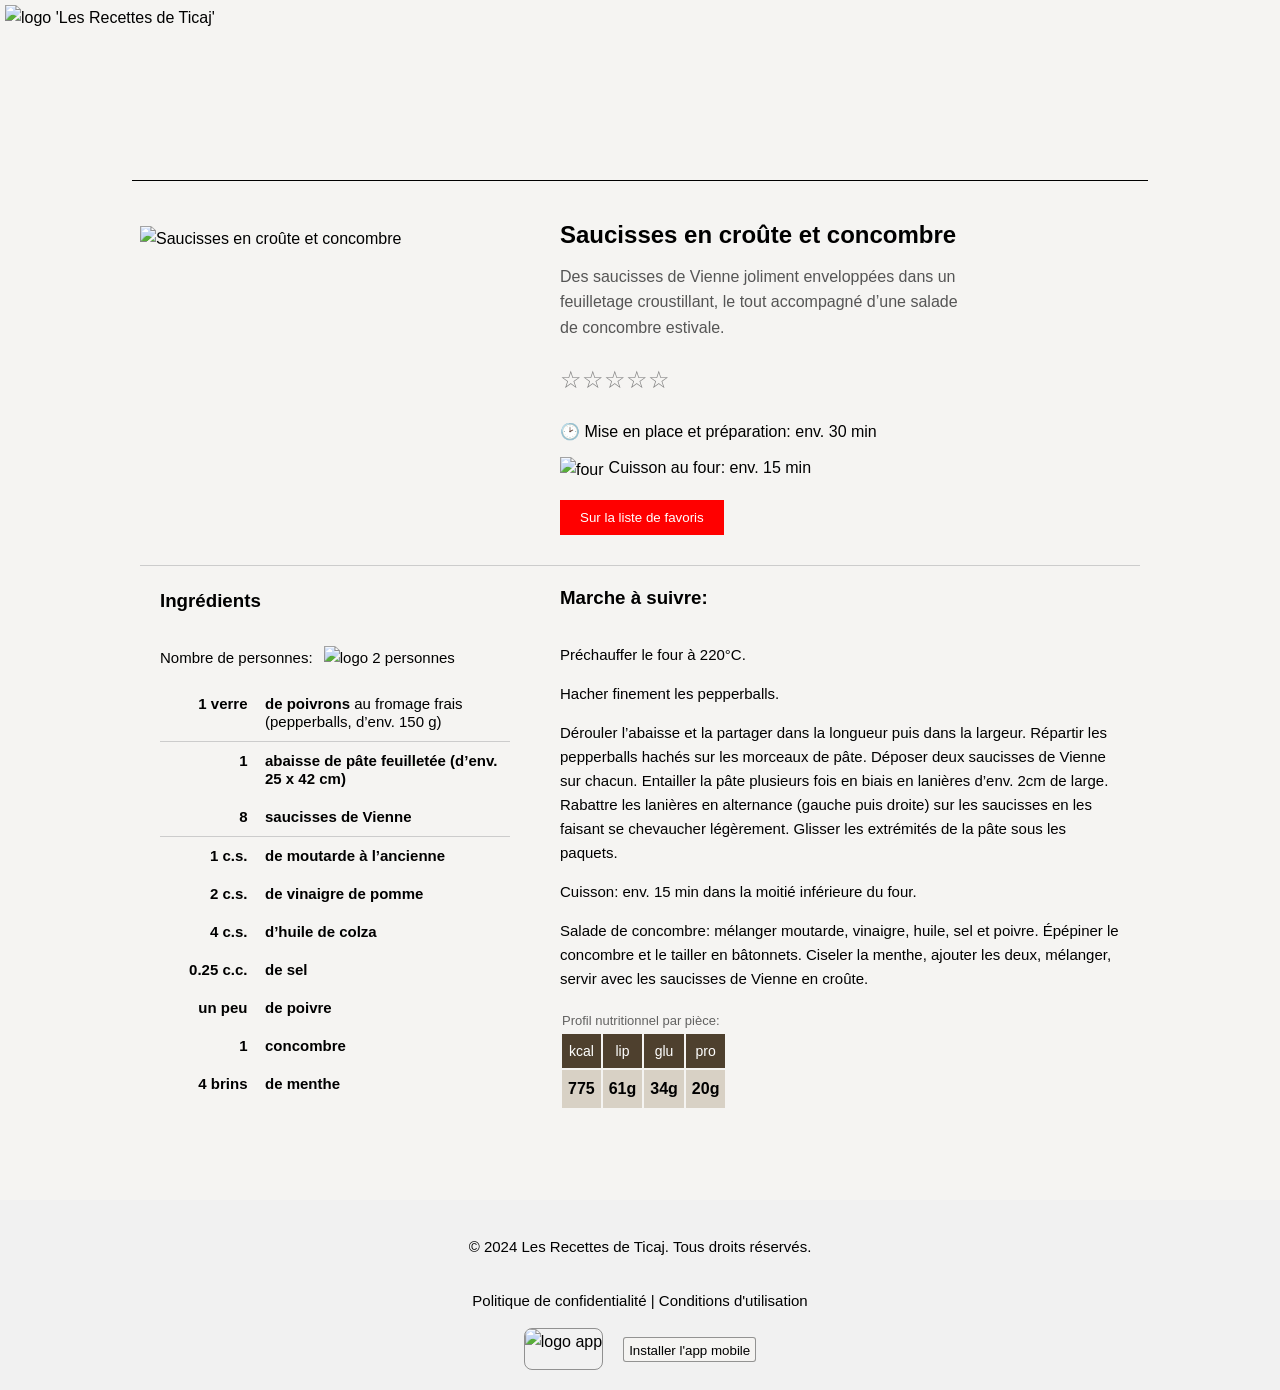
==== Recette-1/index.html @ 52bec18b "Update index.html" ====
<!DOCTYPE html>
<html lang="fr" >
<head>
  <meta charset="UTF-8">
  <title>Recette 1</title>   <!-- Numéro de recette -->
  <link rel="stylesheet" href="./style.css">
  <link rel="manifest" href="/Recette/manifest.json">
  <meta name="theme-color" content="#000000">
  <meta name="viewport" content="width=device-width, initial-scale=1.0">
</head>
<body pageId="recette-1">  <!-- Numéro de recette -->
  <header>
    <img src="/Recette/logo.png" alt="logo 'Les Recettes de Ticaj'" class="logo-titre">
    <div class="divider"></div>
  </header>
    <div class="container">
        <div class="recipe-header">
            <img src="https://ww2.bettybossi.ch/static/rezepte/x/bb_piba210503_0110a_x.jpg" alt="Saucisses en croûte et concombre">  <!-- Image recette + alt -->
            <div class="recipe-info">
                <div class="recipe-title">Saucisses en croûte et concombre</div>  <!-- Titre recette -->
                <div class="recipe-description">Des saucisses de Vienne joliment enveloppées dans un feuilletage croustillant, le tout accompagné d’une salade de concombre estivale.</div>  <!-- Description recette -->
                <div class="rating">
                    <span class="star" data-value="1">☆</span>
                    <span class="star" data-value="2">☆</span>
                    <span class="star" data-value="3">☆</span>
                    <span class="star" data-value="4">☆</span>
                    <span class="star" data-value="5">☆</span>
                </div>
                <div class="recipe-details">
                    <div>🕑 Mise en place et préparation: env. 30 min</div>  <!-- Durée préparation -->
                    <div><img src="https://th.bing.com/th/id/R.66063be64436075026a0fe20533caea1?rik=%2b2SmCnK7qxietQ&riu=http%3a%2f%2ffreevector.co%2fwp-content%2fuploads%2f2012%2f04%2f1631-cooking-oven2.png&ehk=A4I8QOgE1swEpqWzOtgA43qfs8da%2fOmv6b03I%2bsmJ6I%3d&risl=&pid=ImgRaw&r=0&sres=1&sresct=1" alt="four" id="four"></img>Cuisson au four: env. 15 min</div>
                </div>
                <div class="buttons">
                    <button class="favorite-button" id="favorite-button" data-id="1">Sur la liste de favoris</button>  <!-- Numéro data-id -->
                </div>
            </div>
      </div>
          <div class="ingredients-instructions">
            <div class="ingredients">
                <h3>Ingrédients</h3>
              <p>Nombre de personnes: <img src="https://www.shareicon.net/data/512x512/2015/10/29/663979_users_512x512.png" alt="logo 2 personnes" class="logo2pers"></img></p>
                <div class="ingredient-list">
                    <div class="ingredient-row souligne">
                        <div class="quantity">1 verre</div>  <!-- Début Quantités -->
                        <div class="ingredient">de poivrons <span class="normal">au fromage frais (pepperballs, d’env. 150 g)</span></div>  <!-- Début Ingrédients -->
                    </div>
                    <div class="ingredient-row">
                        <div class="quantity">1</div>
                        <div class="ingredient">abaisse de pâte feuilletée (d’env. 25 x 42 cm)</div>
                    </div>
                    <div class="ingredient-row souligne">
                        <div class="quantity">8</div>
                        <div class="ingredient">saucisses de Vienne</div>
                    </div>
                    <div class="ingredient-row">
                        <div class="quantity">1 c.s.</div>
                        <div class="ingredient">de moutarde à l’ancienne</div>
                    </div>
                    <div class="ingredient-row">
                        <div class="quantity">2 c.s.</div>
                        <div class="ingredient">de vinaigre de pomme</div>
                    </div>
                    <div class="ingredient-row">
                        <div class="quantity">4 c.s.</div>
                        <div class="ingredient">d’huile de colza</div>
                    </div>
                    <div class="ingredient-row">
                        <div class="quantity">0.25 c.c.</div>
                        <div class="ingredient">de sel</div>
                    </div>
                    <div class="ingredient-row">
                        <div class="quantity">un peu</div>
                        <div class="ingredient">de poivre</div>
                    </div>
                    <div class="ingredient-row">
                        <div class="quantity">1</div>
                        <div class="ingredient">concombre</div>
                    </div>
                    <div class="ingredient-row">
                        <div class="quantity">4 brins</div>  <!-- Fin Quantités -->
                        <div class="ingredient">de menthe</div>  <!-- Fin Ingrédients -->
                    </div>
                </div>
            </div>
            <div class="instructions">
                <h3>Marche à suivre:</h3>
                <p>Préchauffer le four à 220°C.</p>   <!-- Début Instructions -->
                <p>Hacher finement les pepperballs.</p>
                <p>Dérouler l’abaisse et la partager dans la longueur puis dans la largeur. Répartir les pepperballs hachés sur les morceaux de pâte. Déposer deux saucisses de Vienne sur chacun. Entailler la pâte plusieurs fois en biais en lanières d’env. 2cm de large. Rabattre les lanières en alternance (gauche puis droite) sur les saucisses en les faisant se chevaucher légèrement. Glisser les extrémités de la pâte sous les paquets.</p>
                <p>Cuisson: env. 15 min dans la moitié inférieure du four.</p>
                <p>Salade de concombre: mélanger moutarde, vinaigre, huile, sel et poivre. Épépiner le concombre et le tailler en bâtonnets. Ciseler la menthe, ajouter les deux, mélanger, servir avec les saucisses de Vienne en croûte.</p>  <!-- Fin Instructions -->
          <div class="nutrition">
          <table class="table">
            <caption>Profil nutritionnel par pièce:</caption>
            <thead>
              <tr class="tr">
                <td class="th">kcal</td>
                <td class="th">lip</td>
                <td class="th">glu</td>
                <td class="th">pro</td>
              </tr>
            </thead>
            <tbody>
              <tr class="tr">
                <th class="td">775 </th>  <!-- kcal -->
                <th class="td">61g </th>  <!-- lip -->
                <th class="td">34g </th>  <!-- glu -->
                <th class="td">20g </th>  <!-- pro -->
            </tbody>
          </table>
         </div>
    </div>
        </div>
  </div>
    <footer>
        <div class="footer-content">
                <p>&copy; 2024 Les Recettes de Ticaj. Tous droits réservés.</p>
                <p><a class="terms" href="privacy-policy.html">Politique de confidentialité</a> | <a class="terms" href="terms.html">Conditions d'utilisation</a></p>
          <div class="container-footer"><img src="/Recette/logo/logo_carre.png" alt="logo app" class="logo-app"><button id="installButton">Installer l'app mobile</button>
            </div>
    </footer>
    <script src="script.js"></script>
  <script>
    // Enregistrement du service worker
    if ('serviceWorker' in navigator) {
      window.addEventListener('load', function() {
        navigator.serviceWorker.register('/Recette/service-worker.js').then(function(registration) {
          console.log('ServiceWorker registration successful with scope: ', registration.scope);
        }, function(err) {
          console.log('ServiceWorker registration failed: ', err);
        });
      });
    }
  </script>
</body>
</html>
---- Recette-1/style.css ----
body {
    font-family: Arial, sans-serif;
    line-height: 1.6;
    margin: 0;
    padding: 0;
    background-color: rgba(245,244,242,255);
}

header {
    background-color: rgba(245,244,242,255);
    padding: 5px;
}   

h1 {
    margin: 30px;
    font-size: 2em;
    text-align: center;
}

.logo-titre {
    height: 175px;
    display: block;
    margin-left: auto;
    margin-right: auto;
}

.divider {
    width: 80%;
    height: 0.5px;
    background-color: black;
    margin: 0 10%;
}

.container {
    max-width: 1000px;
    margin: 0 auto;
    padding: 20px;
}

.recipe-header {
    display: flex;
    flex-direction: column;
    align-items: center;
    gap: 20px;
}

.recipe-header img {
    width: 100%;
    max-width: 400px;
    margin-top: 20px;
}

.recipe-info {
    display: flex;
    flex-direction: column;
    justify-content: center;
    width: 100%;
    max-width: 400px;
}

.recipe-title {
    font-size: 24px;
    font-weight: bold;
    margin-top: 10px;
}

.recipe-description {
    color: #555;
    margin: 10px 0;
}

.rating {
    display: flex;
    margin: 10px 0;
    -webkit-tap-highlight-color: transparent;
}

.star {
    cursor: pointer;
    font-size: 24px;
    color: grey;
    transition: color 0.2s;
}

.star.filled {
    color: gold;
}

.recipe-details {
    margin: 10px 0;
    display: flex;
    flex-direction: column;
    gap: 10px;
}

.recipe-details div {
    display: flex;
    align-items: center;
    gap: 5px;
}

.buttons {
    display: flex;
    gap: 10px;
    margin: 10px 0;
}

.favorite-button {
    padding: 10px 20px;
    border: none;
    cursor: pointer;
    background-color: red;
    color: white;
}

.favorite-button.favorited {
  background-color: rgb(216, 177, 82);
}

.popup {
    display: none;
    position: fixed;
    z-index: 1;
    left: 0;
    top: 0;
    width: 100%;
    height: 100%;
    overflow: auto;
    background-color: rgba(0, 0, 0, 0.5);
}

.popup-content {
    background-color: white;
    margin: 15% auto;
    padding: 20px;
    border: 1px solid #888;
    width: 20%;
    max-width: 300px;
    min-width: 200px;
    box-shadow: 0 2px 10px rgba(0, 0, 0, 0.1);
    text-align: center;
    position: relative;
    border-radius: 15px;
}

.close-button {
    color: #aaa;
    float: right;
    font-size: 28px;
    font-weight: bold;
    cursor: pointer;
}

.close-button:hover,
.close-button:focus {
    color: black;
    text-decoration: none;
    cursor: pointer;
}

.ingredients, .instructions {
    margin: 20px 0;
    padding: 20px;
    box-sizing: border-box;
}

.ingredients-instructions {
    display: flex;
    flex-wrap: wrap;
    border-top: 1px solid #ccc;
    margin: 20px 0;
}

.instructions {
    padding-top: 17px;
}

.nutrition {
    display: flex;
    justify-content: space-between;
    margin-top: 20px;
}

.table {
    border-collapse: separate;
}

caption {
    font-size: 13px;
    color: rgba(0,0,0,0.6);
    text-align: left;
    margin-left: 2px;
}

.th, .td {
    padding: 6px;
    text-align: left;
}

.th {
    background-color: rgba(60,45,25,0.9);
    color: white;
    font-size: 14px;
    text-align: center;
}

.td {
    background-color: rgba(100,69,19,0.2);
}

.ingredient-list {
    width: 100%;
    max-width: 350px;
    margin: 0 0;
    border-collapse: collapse;
    line-height: 20px;
    display: flex;
    flex-direction: column;
    font-size: 15px;
}

.ingredient-row {
    display: flex;
    justify-content: space-between;
    padding: 10px 0;
    line-height: 18px;
}

.quantity {
    width: 25%;
    font-weight: bold;
    text-align: right;
}

.ingredient {
    width: 70%;
    font-weight: bold;
}

.normal {
    font-weight: normal;
}

.souligne {
    border-bottom: 1px solid #ccc;
}

@media (min-width: 768px) {
    .recipe-header {
        flex-direction: row;
        align-items: flex-start;
    }

    .ingredients-instructions {
        display: flex;
        flex-wrap: nowrap;
    }

    .ingredients {
        flex: 0 0 40%;
    }

    .instructions {
        flex: 0 0 60%;
    }
}

@media (max-width: 768px) {
        .logo-titre {
        height: 120px;
        }
}

p {
  font-size: 15px;
}

h3 {
  margin: -20px 0px 30px 0px;
}

#four {
  height: 20px;
  width: auto;
  margin-top: 0px;
}

.logo2pers {
  height: 25px;
  width: auto;
  margin-bottom: -7px;
  margin-left: 7px;
}

footer {
    background-color: #f1f1f1;
    padding: 20px;
    text-align: center;
    margin-top: 10px;
}

.footer-content {
    display: flex;
    flex-direction: column;
    align-items: center;
    max-width: 1200px;
    margin: 0 auto;
}

#installButton {
  cursor: pointer;
  height: 25px;
  margin-top: 9px;
  padding: 5px;
  background-color: rgba(245,244,242,255);
  border: 1px solid rgba(0,0,0,0.4);
  border-radius: 3px;
}

#installButton:hover {
   background-color: rgba(0,0,0,0.2);
   transition: background-color 0.3s;
}

.logo-app {
  height: 40px;
  border: 1px solid rgba(0,0,0,0.4);
  border-radius: 8px;
  margin-right: 20px;
}

.container-footer {
  display: flex;
  item-align: center;
}

.terms {
    text-decoration: none;
    color: black;
}
.delete-button {
    padding: 10px 20px;
    border: none;
    cursor: pointer;
    background-color: #555;
    color: white;
}

.delete-button:hover {
    background-color: #333;
}
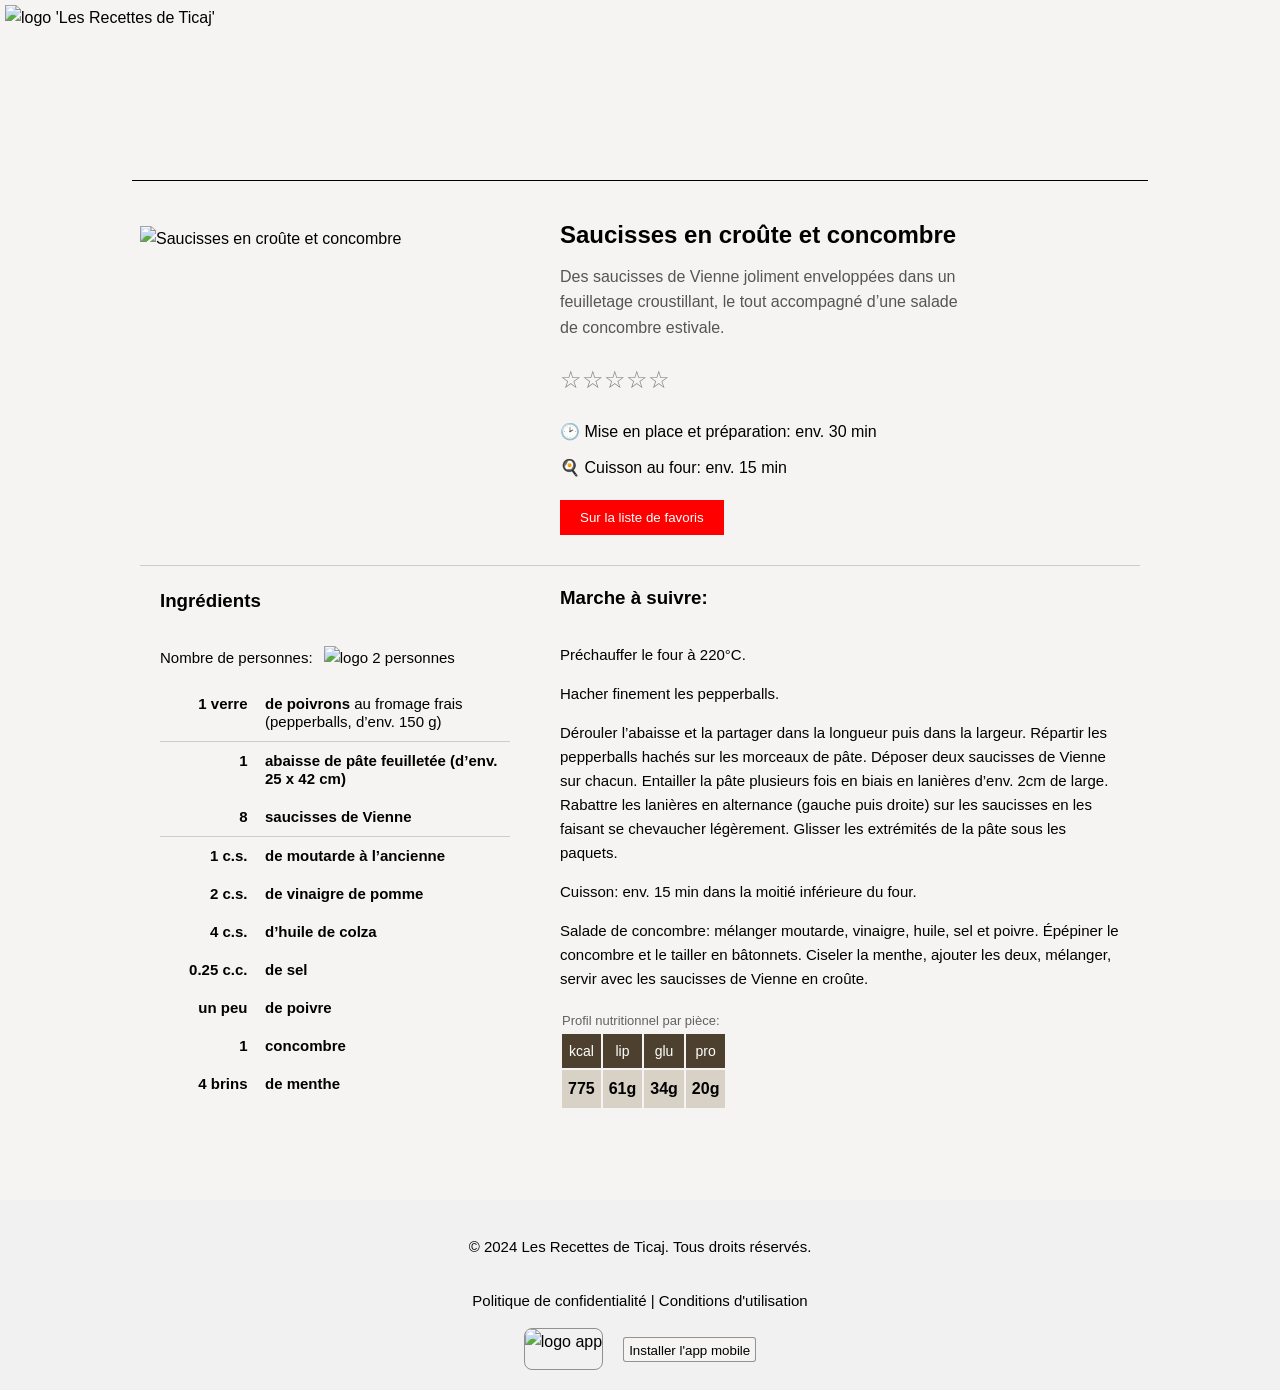
==== commit 3c6e3d9c: "Update index.html" ====
--- a/Recette-1/index.html
+++ b/Recette-1/index.html
@@ -28,7 +28,7 @@
                 </div>
                 <div class="recipe-details">
                     <div>🕑 Mise en place et préparation: env. 30 min</div>  <!-- Durée préparation -->
-                    <div><img src="https://th.bing.com/th/id/R.66063be64436075026a0fe20533caea1?rik=%2b2SmCnK7qxietQ&riu=http%3a%2f%2ffreevector.co%2fwp-content%2fuploads%2f2012%2f04%2f1631-cooking-oven2.png&ehk=A4I8QOgE1swEpqWzOtgA43qfs8da%2fOmv6b03I%2bsmJ6I%3d&risl=&pid=ImgRaw&r=0&sres=1&sresct=1" alt="four" id="four"></img>Cuisson au four: env. 15 min</div>
+                    <div>🍳 Cuisson au four: env. 15 min</div>
                 </div>
                 <div class="buttons">
                     <button class="favorite-button" id="favorite-button" data-id="1">Sur la liste de favoris</button>  <!-- Numéro data-id -->
@@ -116,7 +116,7 @@
         <div class="footer-content">
                 <p>&copy; 2024 Les Recettes de Ticaj. Tous droits réservés.</p>
                 <p><a class="terms" href="privacy-policy.html">Politique de confidentialité</a> | <a class="terms" href="terms.html">Conditions d'utilisation</a></p>
-          <div class="container-footer"><img src="/Recette/logo/logo_carre.png" alt="logo app" class="logo-app"><button id="installButton">Installer l'app mobile</button>
+          <div class="container-footer"><img src="/Recette2.0/logo/logo_carre.png" alt="logo app" class="logo-app"><button id="installButton">Installer l'app mobile</button>
             </div>
     </footer>
     <script src="script.js"></script>
